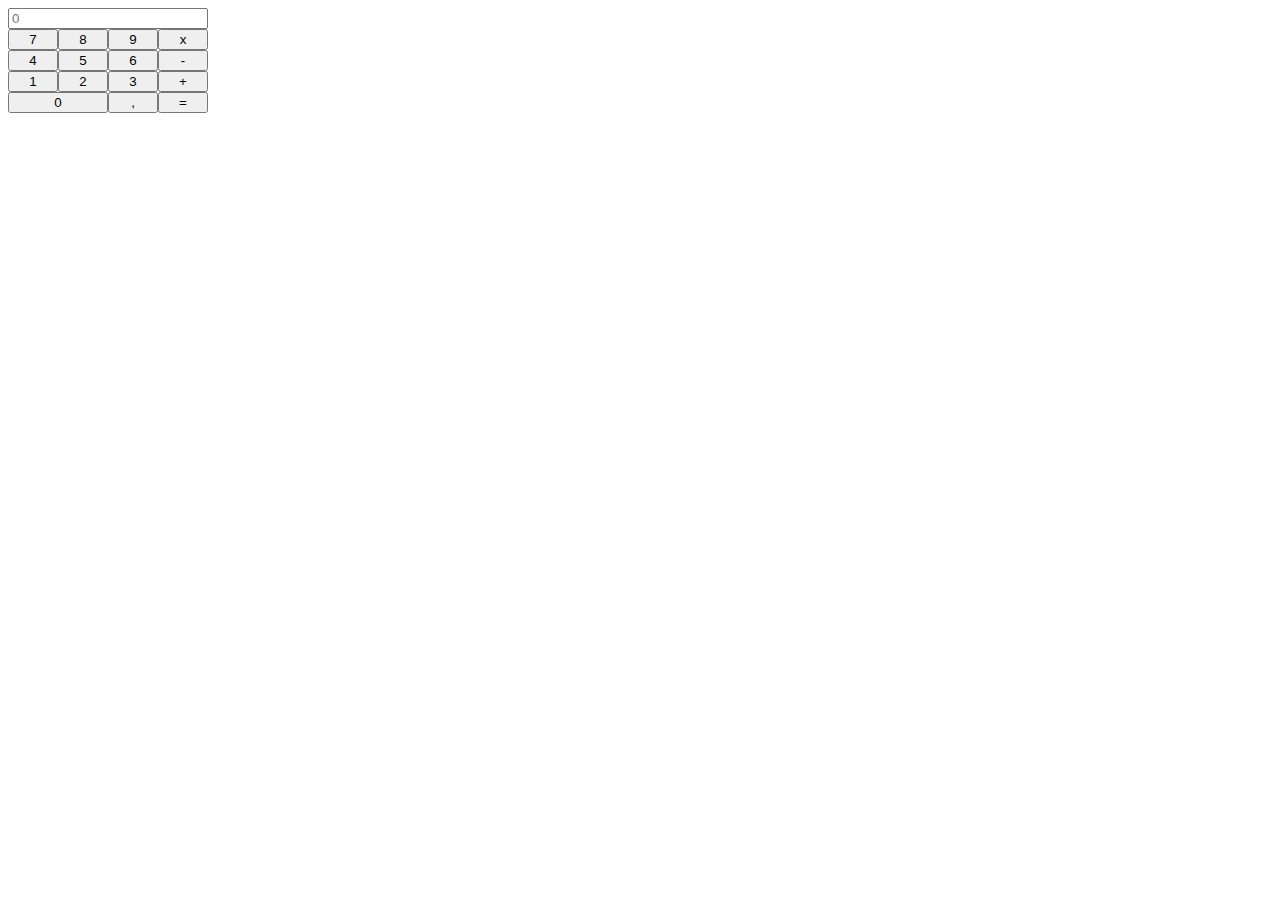
==== Calculator/index.html @ 1b69640f "rename file, add initial layout" ====
<!DOCTYPE>
<html>

<head>
    <script src="index.js"></script>
    <link rel="stylesheet" type="text/css" href="index.css">
</head>

<body>
    <input type="text" placeholder="0" id="result">

    <div class="row">
        <button>7</button>
        <button>8</button>
        <button>9</button>
        <button>x</button>
    </div>
    <div class="row">
        <button>4</button>
        <button>5</button>
        <button>6</button>
        <button>-</button>
    </div>
    <div class="row">
        <button>1</button>
        <button>2</button>
        <button>3</button>
        <button>+</button>
    </div>
    <div class="row">
        <button class="wide-button">0</button>
        <button>,</button>
        <button>=</button>
    </div>


</body>

</html>
---- Calculator/index.css ----
#result{
    width: 200px;
}
button{
    width: 50px;
    float: left;
}
.wide-button{
    width: 100px;
}
.row{
    clear: left;
}
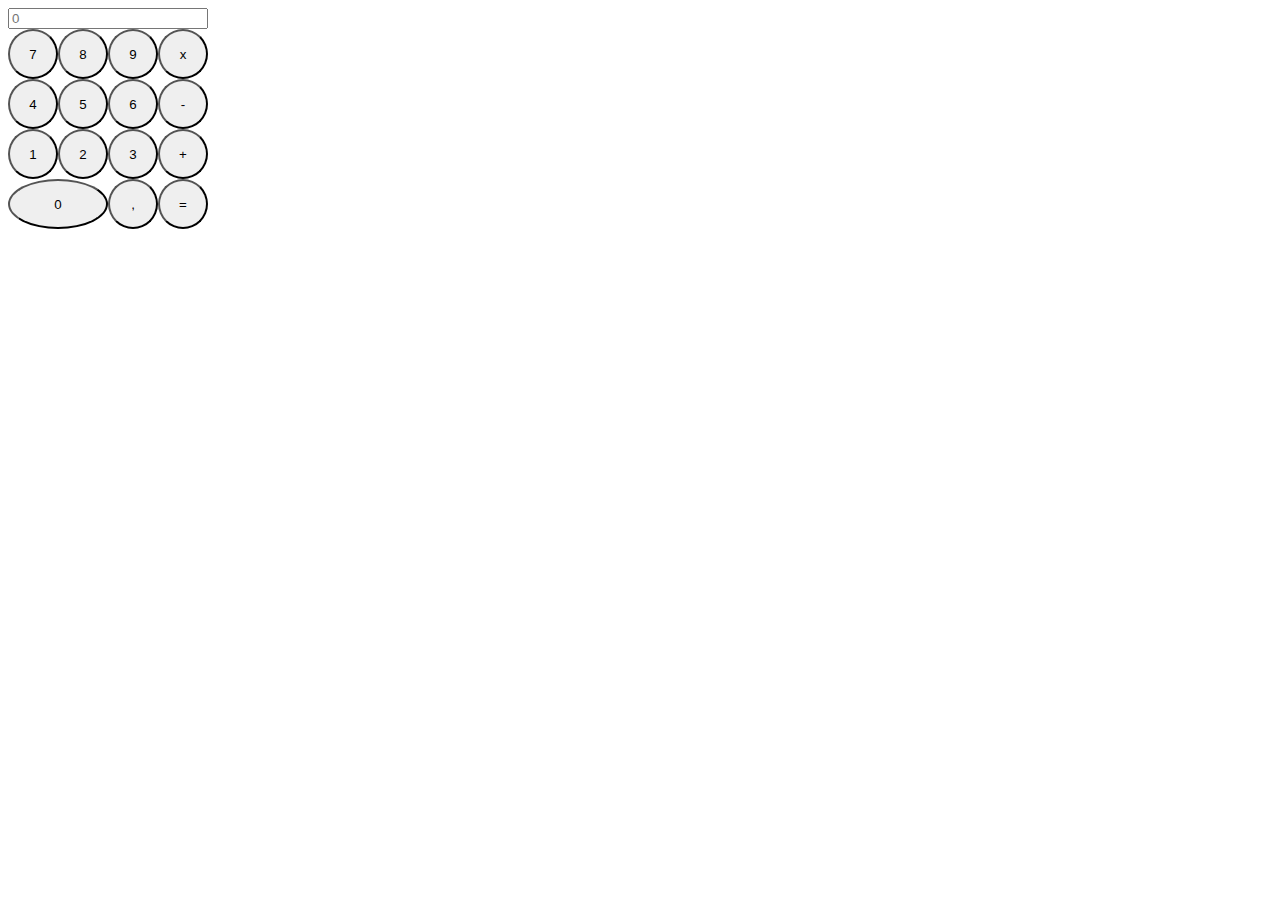
==== commit 1b442f2a: "add operator support" ====
--- a/Calculator/index.html
+++ b/Calculator/index.html
@@ -2,7 +2,7 @@
 <html>
 
 <head>
-    <script src="index.js"></script>
+    <script src="index.js" defer></script>
     <link rel="stylesheet" type="text/css" href="index.css">
 </head>
 
@@ -10,27 +10,27 @@
     <input type="text" placeholder="0" id="result">
 
     <div class="row">
-        <button>7</button>
-        <button>8</button>
-        <button>9</button>
-        <button>x</button>
+        <button class = "digit">7</button>
+        <button class = "digit">8</button>
+        <button class = "digit">9</button>
+        <button class = "operator">x</button>
     </div>
     <div class="row">
-        <button>4</button>
-        <button>5</button>
-        <button>6</button>
-        <button>-</button>
+        <button class = "digit">4</button>
+        <button class = "digit">5</button>
+        <button class = "digit">6</button>
+        <button class = "operator">-</button>
     </div>
     <div class="row">
-        <button>1</button>
-        <button>2</button>
-        <button>3</button>
-        <button>+</button>
+        <button class = "digit">1</button>
+        <button class = "digit">2</button>
+        <button class = "digit">3</button>
+        <button class = "operator" id="sum">+</button>
     </div>
     <div class="row">
-        <button class="wide-button">0</button>
-        <button>,</button>
-        <button>=</button>
+        <button class="wide-button digit">0</button>
+        <button class = "digit">,</button>
+        <button id = "equal">=</button>
     </div>
 
 
--- a/Calculator/index.css
+++ b/Calculator/index.css
@@ -3,7 +3,9 @@
 }
 button{
     width: 50px;
+    height: 50px;
     float: left;
+    border-radius: 50%;
 }
 .wide-button{
     width: 100px;
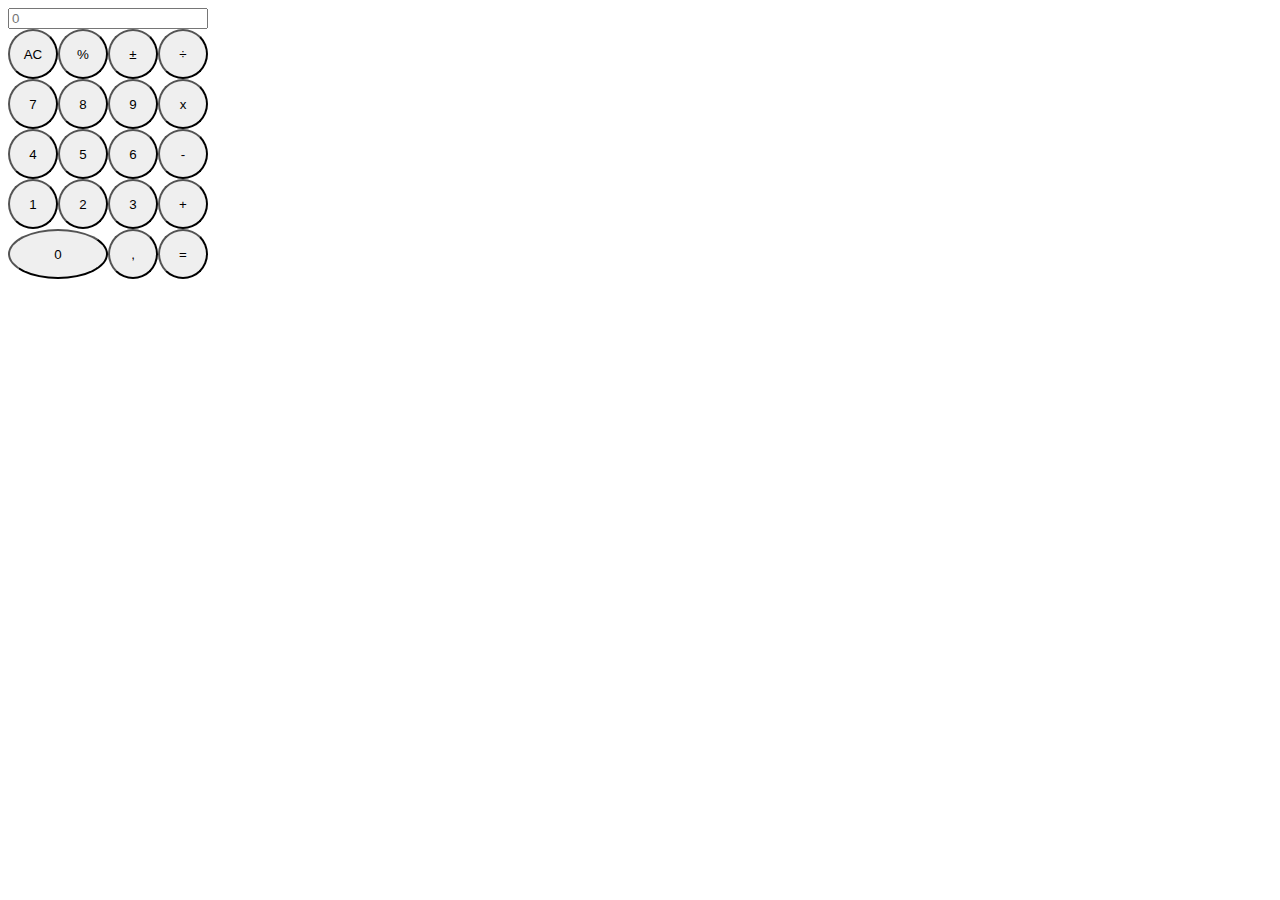
==== commit 4e1b2cc8: "Move changes from root folder to Calculator" ====
--- a/Calculator/index.html
+++ b/Calculator/index.html
@@ -10,27 +10,34 @@
     <input type="text" placeholder="0" id="result">
 
     <div class="row">
-        <button class = "digit">7</button>
-        <button class = "digit">8</button>
-        <button class = "digit">9</button>
-        <button class = "operator">x</button>
+        <button class="new">AC</button>
+        <button class="new">%</button>
+        <button class="new">±</button>
+        <button class="operator">÷</button>
+
     </div>
     <div class="row">
-        <button class = "digit">4</button>
-        <button class = "digit">5</button>
-        <button class = "digit">6</button>
-        <button class = "operator">-</button>
+        <button class="digit">7</button>
+        <button class="digit">8</button>
+        <button class="digit">9</button>
+        <button class="operator">x</button>
     </div>
     <div class="row">
-        <button class = "digit">1</button>
-        <button class = "digit">2</button>
-        <button class = "digit">3</button>
-        <button class = "operator" id="sum">+</button>
+        <button class="digit">4</button>
+        <button class="digit">5</button>
+        <button class="digit">6</button>
+        <button class="operator">-</button>
+    </div>
+    <div class="row">
+        <button class="digit">1</button>
+        <button class="digit">2</button>
+        <button class="digit">3</button>
+        <button class="operator">+</button>
     </div>
     <div class="row">
         <button class="wide-button digit">0</button>
-        <button class = "digit">,</button>
-        <button id = "equal">=</button>
+        <button class="digit">,</button>
+        <button id="equal">=</button>
     </div>
 
 
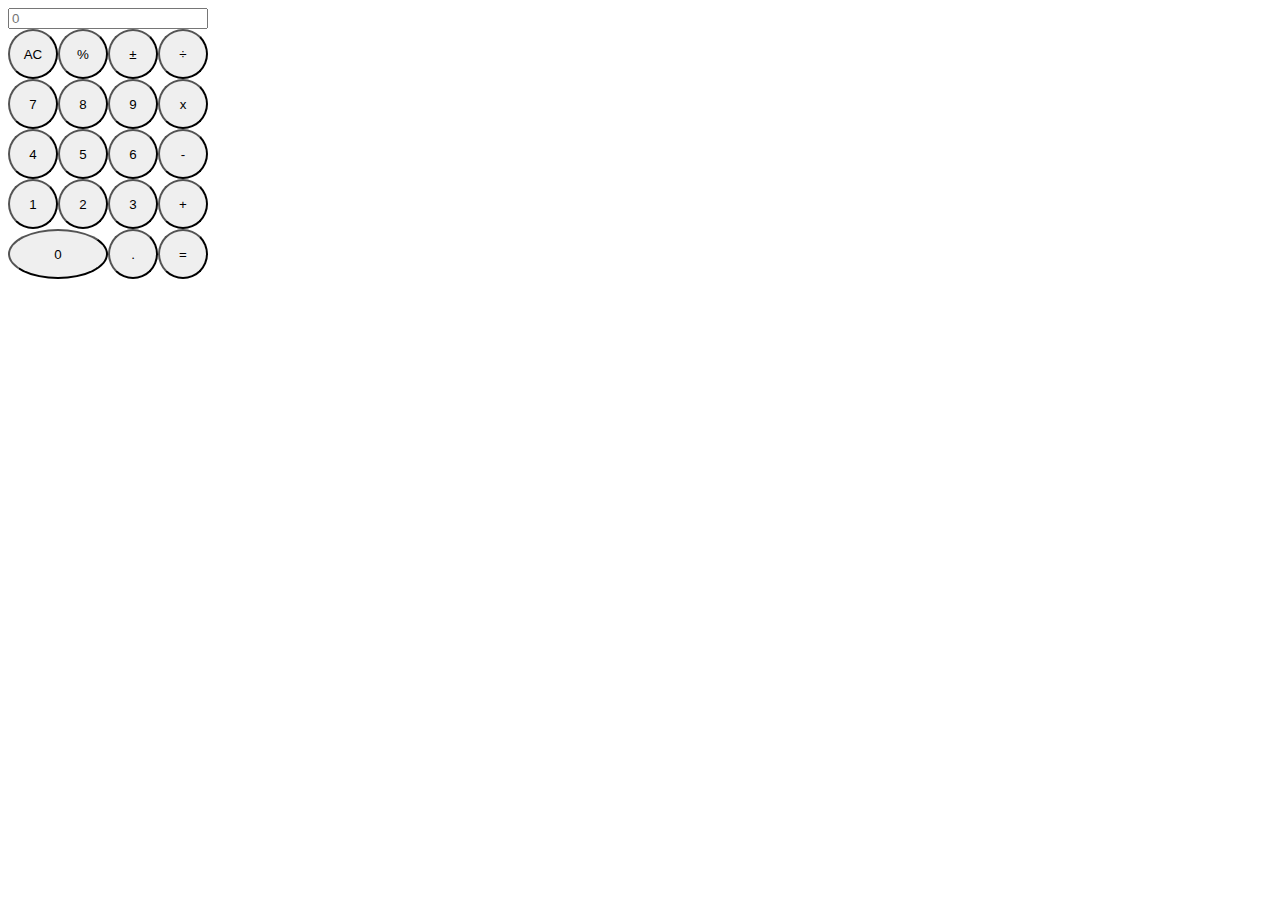
==== commit 10dfd7c6: "#4 Fix. Show "ERROR"  if divisor equals "0"" ====
--- a/Calculator/index.html
+++ b/Calculator/index.html
@@ -36,7 +36,7 @@
     </div>
     <div class="row">
         <button class="wide-button digit">0</button>
-        <button class="digit">,</button>
+        <button class="digit">.</button>
         <button id="equal">=</button>
     </div>
 
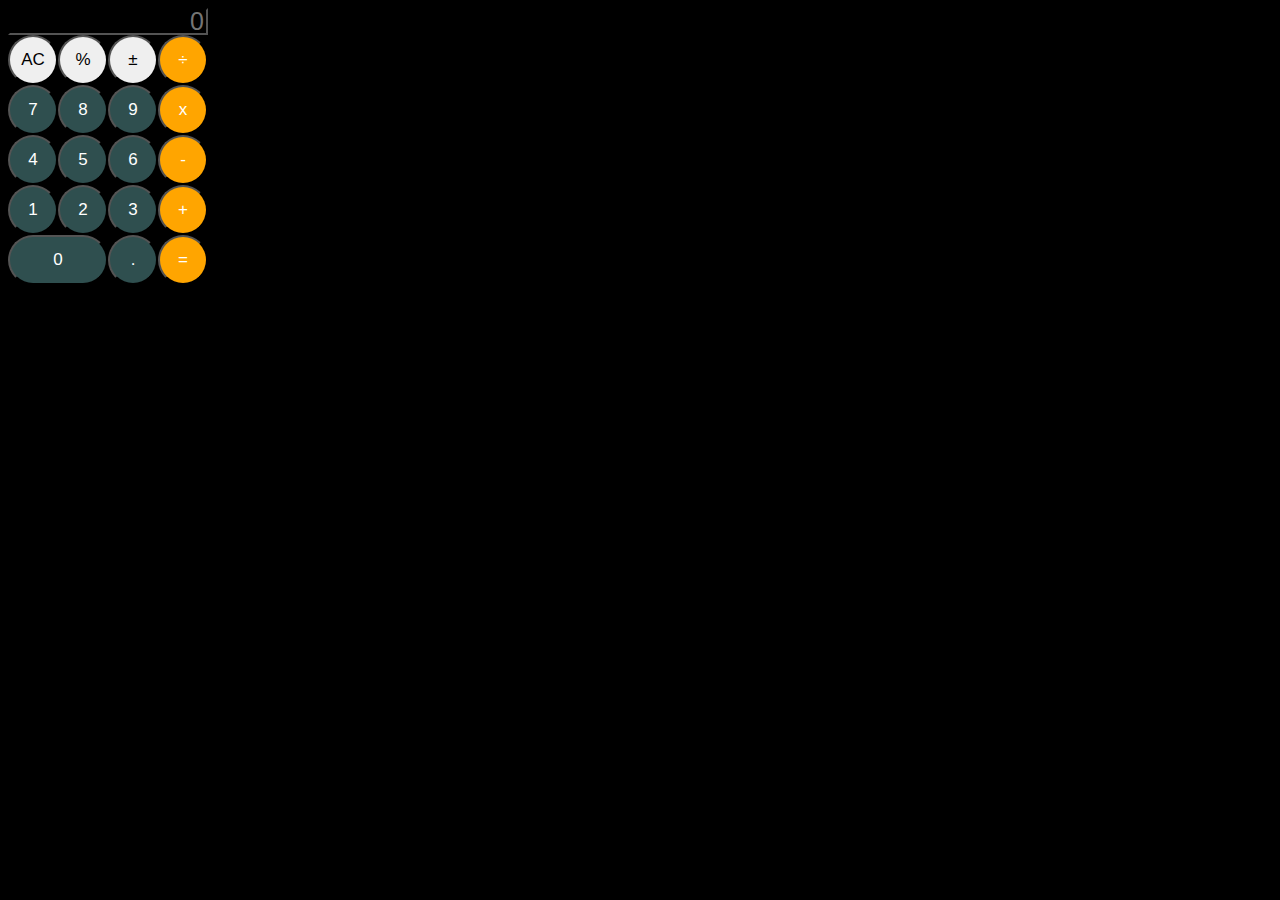
==== commit d7088967: "1. Corrected a comment about the uselessness of the "if" operator in the "clickButton" function, and" ====
--- a/Calculator/index.html
+++ b/Calculator/index.html
@@ -6,13 +6,13 @@
     <link rel="stylesheet" type="text/css" href="index.css">
 </head>
 
-<body>
+<body style="background:black">
     <input type="text" placeholder="0" id="result">
 
     <div class="row">
-        <button class="new">AC</button>
-        <button class="new">%</button>
-        <button class="new">±</button>
+        <button id="clear">AC</button>
+        <button id="percent">%</button>
+        <button id="minus">±</button>
         <button class="operator">÷</button>
 
     </div>
--- a/Calculator/index.css
+++ b/Calculator/index.css
@@ -1,15 +1,27 @@
 #result{
     width: 200px;
+    height: 27px;
+    background: black;
+    text-align: right;
+    color: white;
+    font-size: 25px;
+    border-color: black;
 }
 button{
     width: 50px;
     height: 50px;
     float: left;
     border-radius: 50%;
+    font-size: 17px;
 }
 .wide-button{
     width: 100px;
+    border-radius: 50px;
 }
 .row{
-    clear: left;
+    clear: left;    
+}
+#equal{
+    background:orange;
+    color:white;
 }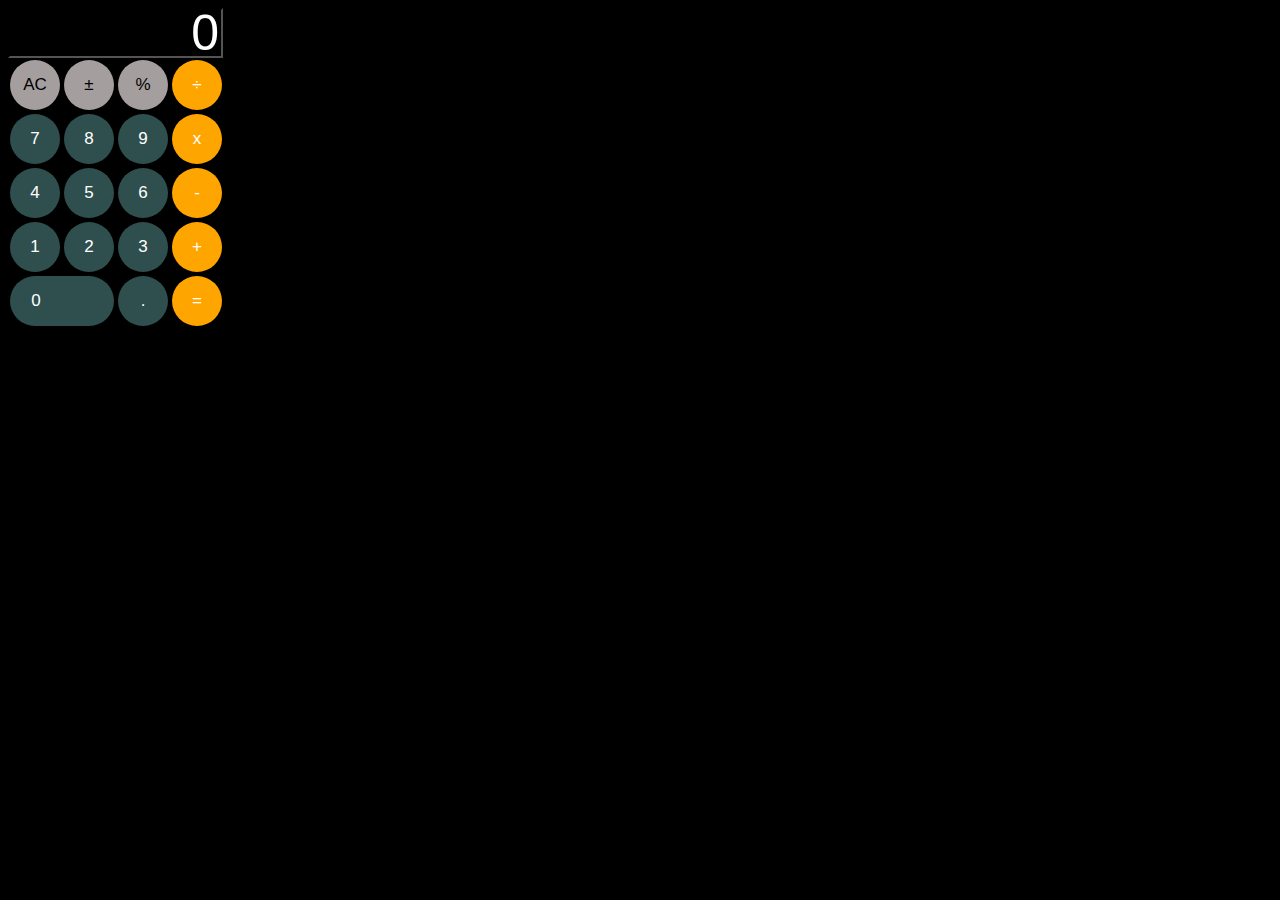
==== commit 4941ae5e: "New comments" ====
--- a/Calculator/index.html
+++ b/Calculator/index.html
@@ -10,33 +10,33 @@
     <input type="text" placeholder="0" id="result">
 
     <div class="row">
-        <button id="clear">AC</button>
-        <button id="percent">%</button>
-        <button id="minus">±</button>
+        <button id="clear" class="white">AC</button>
+        <button id="minus" class="white">±</button>
+        <button id="percent" class="white">%</button>
         <button class="operator">÷</button>
 
     </div>
     <div class="row">
-        <button class="digit">7</button>
-        <button class="digit">8</button>
-        <button class="digit">9</button>
+        <button class="digit" id="black">7</button>
+        <button class="digit" id="black">8</button>
+        <button class="digit" id="black">9</button>
         <button class="operator">x</button>
     </div>
     <div class="row">
-        <button class="digit">4</button>
-        <button class="digit">5</button>
-        <button class="digit">6</button>
+        <button class="digit" id="black">4</button>
+        <button class="digit" id="black">5</button>
+        <button class="digit" id="black">6</button>
         <button class="operator">-</button>
     </div>
     <div class="row">
-        <button class="digit">1</button>
-        <button class="digit">2</button>
-        <button class="digit">3</button>
+        <button class="digit" id="black">1</button>
+        <button class="digit" id="black">2</button>
+        <button class="digit" id="black">3</button>
         <button class="operator">+</button>
     </div>
     <div class="row">
         <button class="wide-button digit">0</button>
-        <button class="digit">.</button>
+        <button class="digit" id="black">.</button>
         <button id="equal">=</button>
     </div>
 
--- a/Calculator/index.css
+++ b/Calculator/index.css
@@ -1,27 +1,84 @@
 #result{
-    width: 200px;
-    height: 27px;
+    width: 215px;
+    height: 50px;
     background: black;
     text-align: right;
     color: white;
-    font-size: 25px;
+    font-size: 50px;
     border-color: black;
-}
+    }
+input::placeholder {
+    color: white;
+  }
+  .operator{
+    color:white;
+    background: orange;
+    transition: 0.5s;
+  }
+  .operator.active{
+    color:orange;
+    background: white;
+  }
+  .operator:hover {
+    background:white;  
+    color: orange;  
+    }
+  #equal{
+    color:white;
+    background: orange;
+    transition: 0.5s;
+  }
+  #equal.active{
+    color:orange;
+    background: white;
+  }
+  #equal:hover {
+    background:white;
+    color:orange;
+  }
+  #black{
+    color:white;
+    background:darkslategray;
+    transition: 0.5s; 
+  }
+  #black:hover {
+    background: rgb(165, 158, 158);  
+    }
+  .white{
+      color:black;
+      background: rgb(165, 158, 158);
+      transition: 0.5s; 
+  }
+  .white:hover{
+      background: white;
+    }   
+
+  
 button{
     width: 50px;
     height: 50px;
     float: left;
     border-radius: 50%;
     font-size: 17px;
+    margin: 2px;
+    border: 2px;
+    transition: 0.8s; 
+    cursor: pointer;  
 }
+
 .wide-button{
-    width: 100px;
+    width: 104px;
     border-radius: 50px;
+    color:white;
+    background:darkslategray;
+    transition: 0.5s; 
+    padding: 0 52px 0 0;
 }
+.wide-button:hover{    
+    background: rgb(165, 158, 158); 
+}   
 .row{
     clear: left;    
+       
 }
-#equal{
-    background:orange;
-    color:white;
-}+
